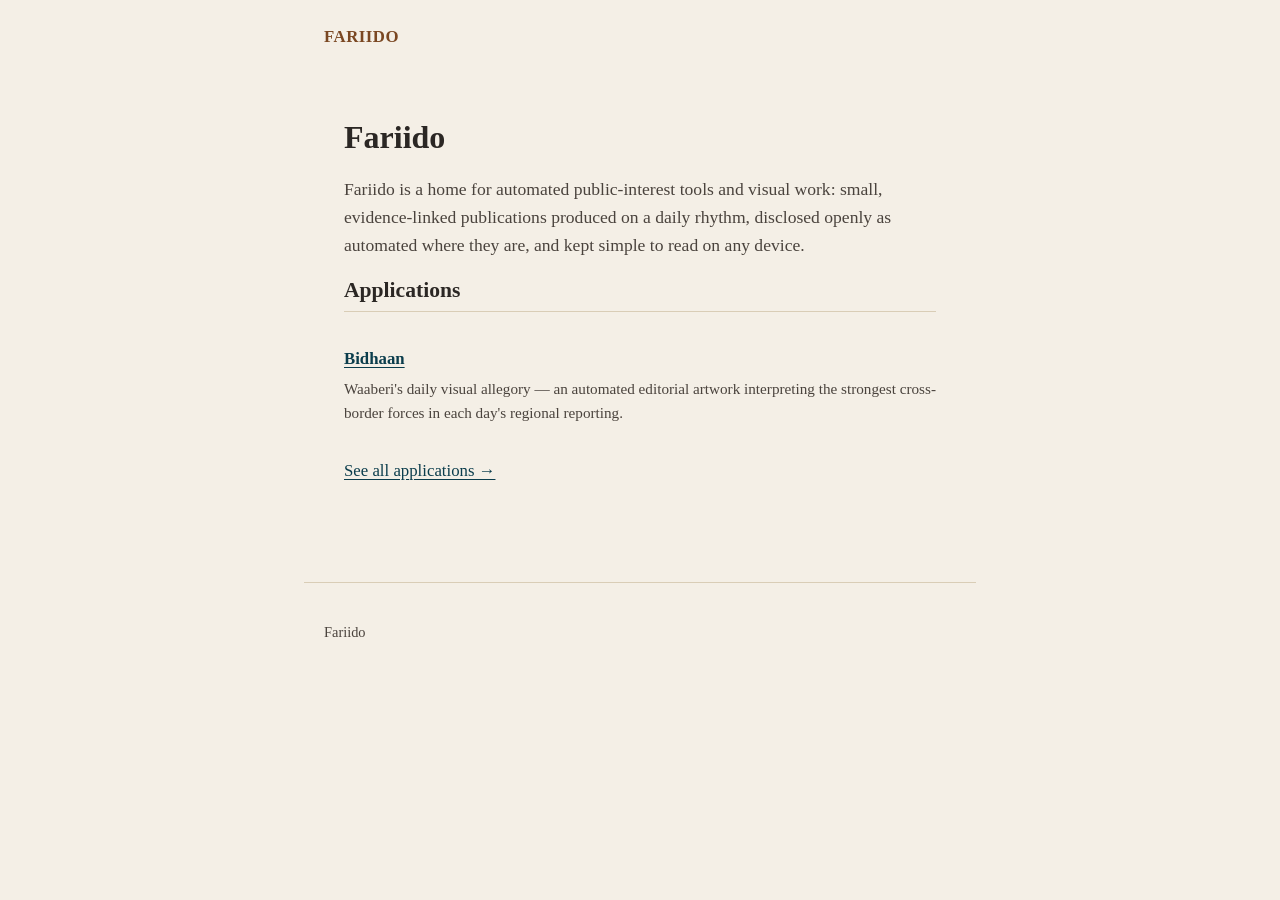
==== index.html @ d34cfd84 "Initial public site foundation Minimal editorial static shell for fariido.com: home, apps index, and" ====
<!DOCTYPE html>
<html lang="en">
<head>
<meta charset="utf-8">
<meta name="viewport" content="width=device-width, initial-scale=1">
<title>Fariido</title>
<meta name="description" content="Fariido — a home for automated public-interest tools and visual work.">
<link rel="stylesheet" href="/assets/site.css">
</head>
<body>
<header class="site-header">
  <p class="wordmark">Fariido</p>
</header>

<main>
  <section class="hero">
    <h1>Fariido</h1>
    <p class="lede">
      Fariido is a home for automated public-interest tools and visual work: small, evidence-linked
      publications produced on a daily rhythm, disclosed openly as automated where they are, and kept
      simple to read on any device.
    </p>
  </section>

  <section aria-label="applications">
    <h2>Applications</h2>
    <ul class="app-list">
      <li>
        <a href="/apps/bidhaan/"><strong>Bidhaan</strong></a>
        <span class="app-desc">Waaberi's daily visual allegory — an automated editorial artwork
        interpreting the strongest cross-border forces in each day's regional reporting.</span>
      </li>
    </ul>
    <p><a href="/apps/">See all applications &rarr;</a></p>
  </section>
</main>

<footer class="site-footer">
  <p>Fariido</p>
</footer>
</body>
</html>
---- assets/site.css ----
/* Fariido — shared site stylesheet.
   Restrained editorial design: copper, charcoal, paper, coastal-blue.
   No external fonts, no JS, no trackers. */

:root {
  --charcoal: #2b2724;
  --charcoal-soft: #4a433d;
  --paper: #f4efe6;
  --paper-dim: #e9e0d0;
  --copper: #a8632f;
  --copper-dark: #7a4722;
  --coastal-blue: #12556b;
  --coastal-blue-dark: #0b3d4c;
  --border: #d9cdb6;
  --max-width: 42rem;
}

* {
  box-sizing: border-box;
}

html {
  color-scheme: light;
}

body {
  margin: 0;
  background: var(--paper);
  color: var(--charcoal);
  font-family: Georgia, "Iowan Old Style", "Palatino Linotype", "Times New Roman", serif;
  line-height: 1.6;
  font-size: 1.05rem;
}

header, main, footer, nav, section {
  max-width: var(--max-width);
  margin-left: auto;
  margin-right: auto;
  padding-left: 1.25rem;
  padding-right: 1.25rem;
}

.site-header, .site-footer {
  padding-top: 1.5rem;
  padding-bottom: 1.5rem;
}

.wordmark {
  font-weight: bold;
  letter-spacing: 0.03em;
  text-transform: uppercase;
  color: var(--copper-dark);
  margin: 0;
}

main {
  padding-top: 1rem;
  padding-bottom: 3rem;
}

h1, h2, h3 {
  font-family: Georgia, "Iowan Old Style", serif;
  color: var(--charcoal);
  line-height: 1.25;
}

h1 {
  font-size: 2rem;
  margin-bottom: 0.5rem;
}

h2 {
  font-size: 1.35rem;
  border-bottom: 1px solid var(--border);
  padding-bottom: 0.4rem;
}

.hero .lede {
  font-size: 1.1rem;
  color: var(--charcoal-soft);
  max-width: 38rem;
}

a {
  color: var(--coastal-blue-dark);
  text-decoration-thickness: 1px;
  text-underline-offset: 0.15em;
}

a:hover, a:focus {
  color: var(--copper-dark);
}

a:focus-visible, button:focus-visible {
  outline: 3px solid var(--coastal-blue);
  outline-offset: 2px;
}

.app-list {
  list-style: none;
  padding: 0;
  margin: 0;
}

.app-list li {
  padding: 1rem 0;
  border-bottom: 1px solid var(--border);
}

.app-list li:last-child {
  border-bottom: none;
}

.app-desc {
  display: block;
  color: var(--charcoal-soft);
  font-size: 0.95rem;
  margin-top: 0.25rem;
}

nav[aria-label="feeds"], nav[aria-label="archive navigation"] {
  color: var(--charcoal-soft);
  font-size: 0.95rem;
  padding-top: 0.5rem;
  padding-bottom: 1rem;
}

table {
  width: 100%;
  border-collapse: collapse;
  margin: 1rem 0;
}

th, td {
  text-align: left;
  padding: 0.5rem 0.6rem;
  border-bottom: 1px solid var(--border);
}

th {
  color: var(--charcoal-soft);
  font-weight: bold;
  font-size: 0.9rem;
  text-transform: uppercase;
  letter-spacing: 0.03em;
}

img {
  max-width: 100%;
  height: auto;
  border: 1px solid var(--border);
  background: var(--paper-dim);
}

pre {
  background: var(--paper-dim);
  border: 1px solid var(--border);
  padding: 1rem;
  overflow-x: auto;
  font-size: 0.85rem;
}

code {
  background: var(--paper-dim);
  padding: 0.1rem 0.3rem;
  border-radius: 0.2rem;
}

.site-footer {
  color: var(--charcoal-soft);
  font-size: 0.9rem;
  border-top: 1px solid var(--border);
  margin-top: 2rem;
}

@media (prefers-color-scheme: dark) {
  :root {
    color-scheme: dark;
    --charcoal: #ece5d8;
    --charcoal-soft: #cabfa9;
    --paper: #1e1b18;
    --paper-dim: #2a2521;
    --copper: #d68e57;
    --copper-dark: #e3a670;
    --coastal-blue: #5fa9c2;
    --coastal-blue-dark: #7dc0d6;
    --border: #4a433d;
  }
}
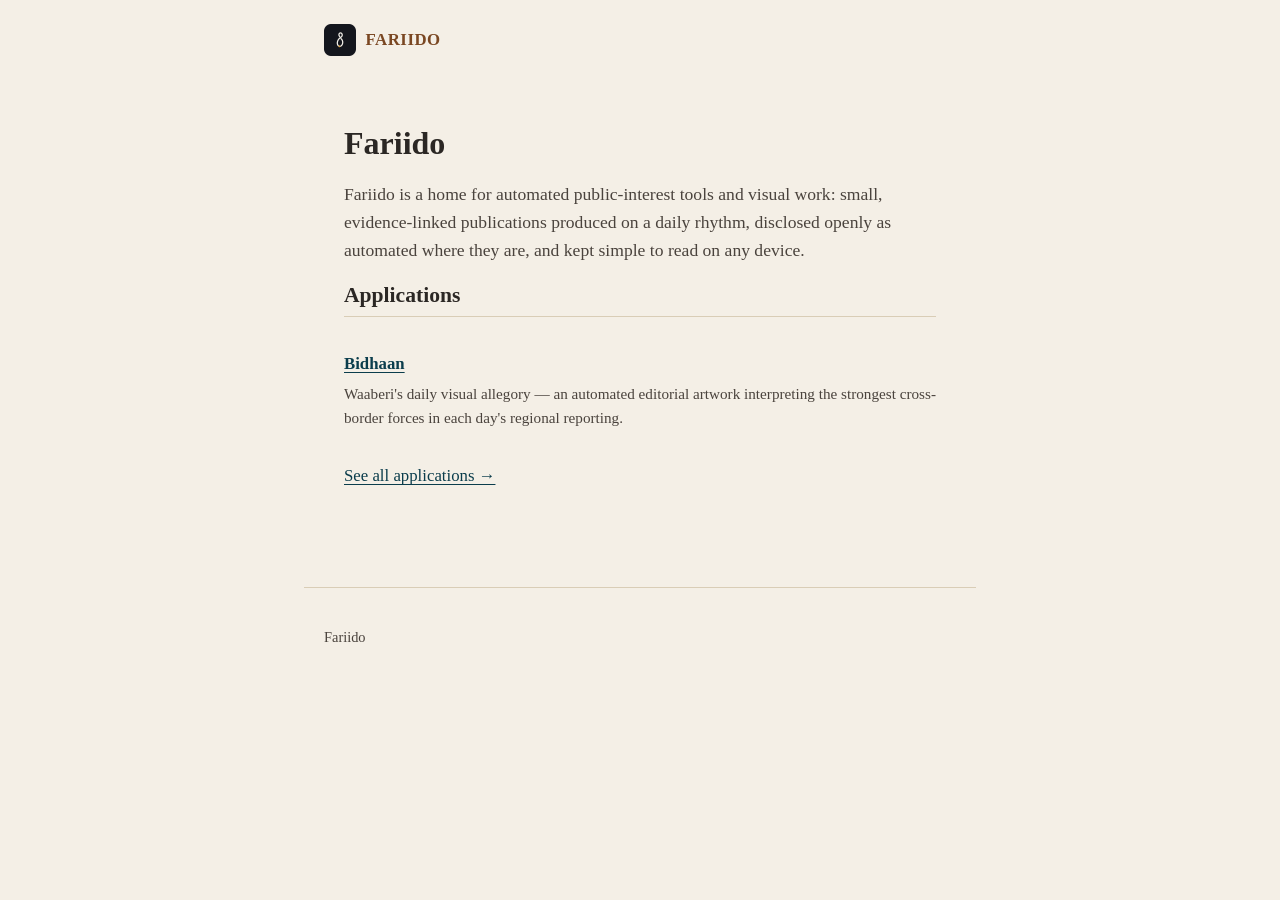
==== commit 32fb41ba: "Add Fariido avatar logo and favicon to shared site assets Sanitized web-optimized Raad avatar (128px" ====
--- a/index.html
+++ b/index.html
@@ -5,10 +5,12 @@
 <meta name="viewport" content="width=device-width, initial-scale=1">
 <title>Fariido</title>
 <meta name="description" content="Fariido — a home for automated public-interest tools and visual work.">
+<link rel="icon" type="image/png" href="/assets/favicon.png">
 <link rel="stylesheet" href="/assets/site.css">
 </head>
 <body>
 <header class="site-header">
+  <img src="/assets/raad-logo.png" alt="Fariido" class="site-logo" width="32" height="32">
   <p class="wordmark">Fariido</p>
 </header>
 
--- a/assets/site.css
+++ b/assets/site.css
@@ -43,6 +43,18 @@
 .site-header, .site-footer {
   padding-top: 1.5rem;
   padding-bottom: 1.5rem;
+}
+
+.site-header {
+  display: flex;
+  align-items: center;
+  gap: 0.6rem;
+}
+
+.site-logo {
+  border: none;
+  background: none;
+  flex-shrink: 0;
 }
 
 .wordmark {
